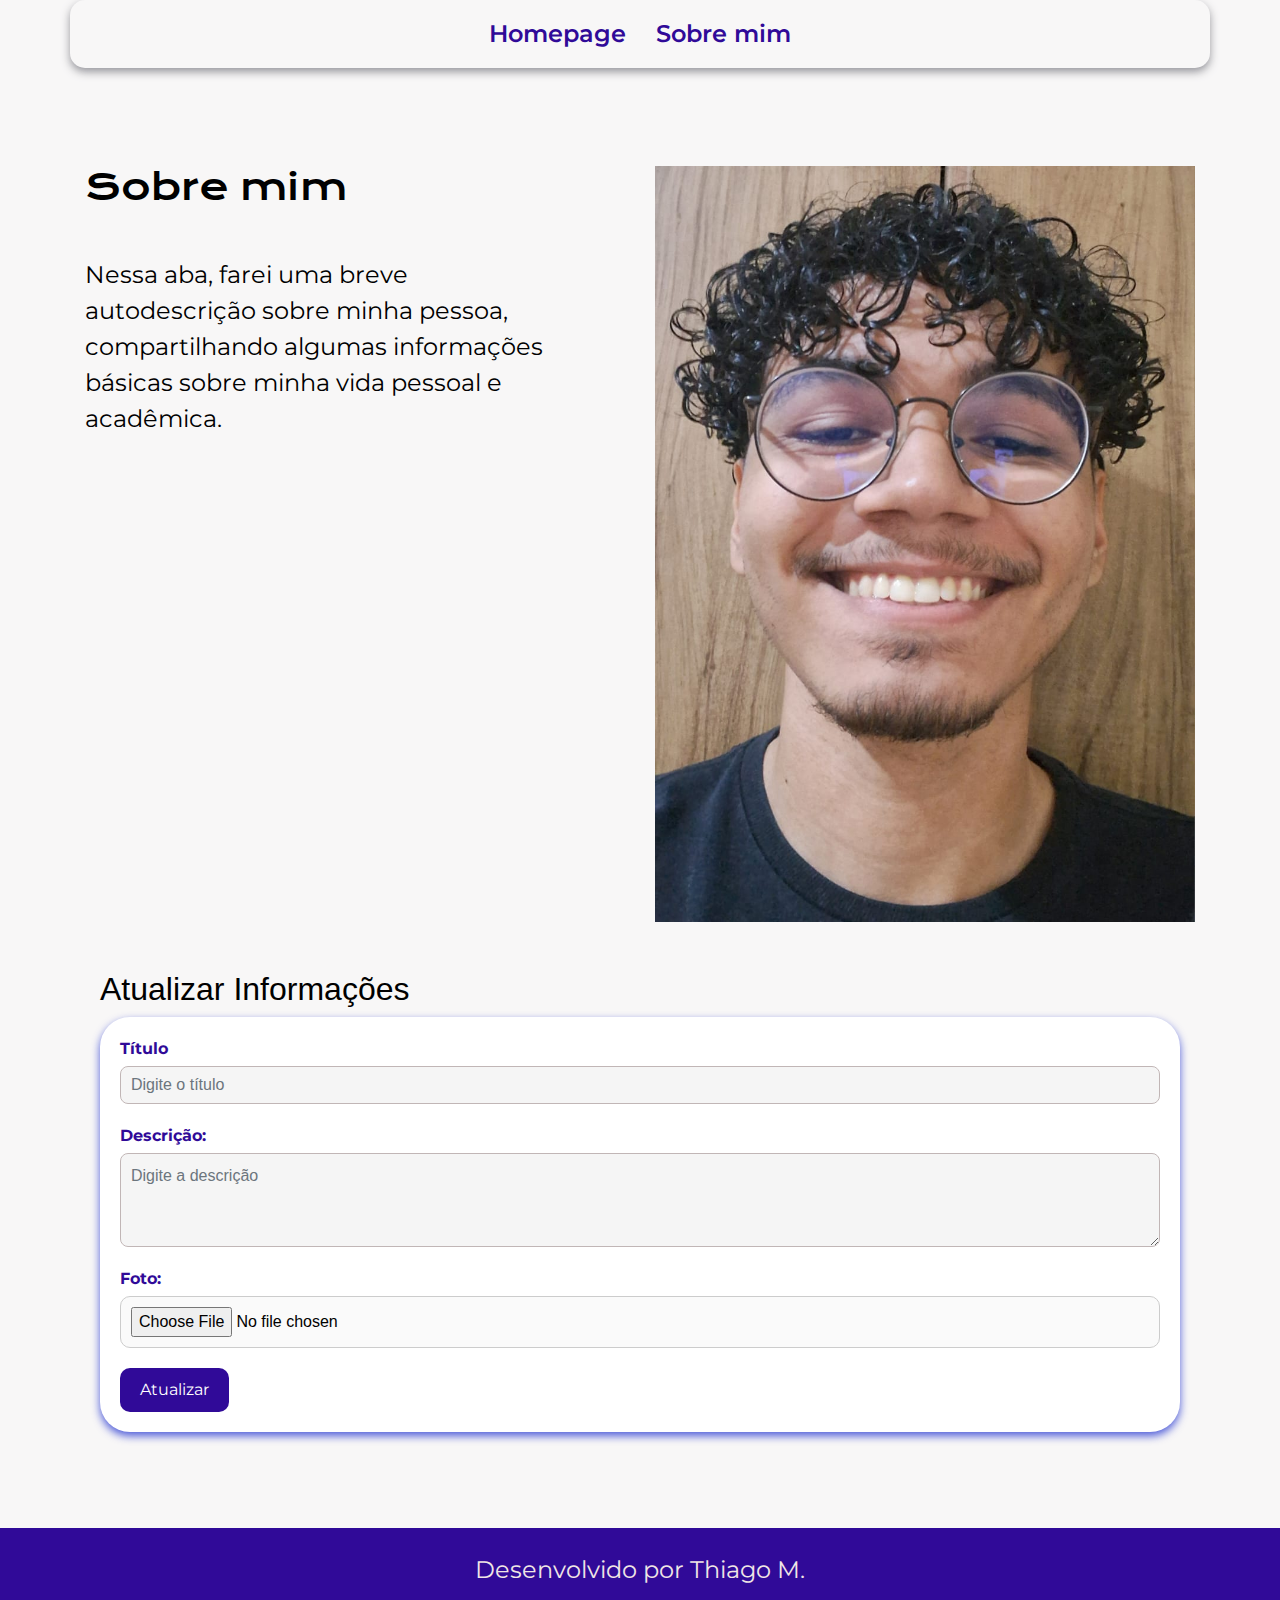
==== about.html @ 6e866ac7 "V1" ====
<!DOCTYPE html>
<html lang="pt-br">

<head>
    <meta charset="UTF-8">
    <meta http-equiv="X-UA-Compatible" content="IE=edge">
    <meta name="viewport" content="width=device-width, initial-scale=1.0">
    <title>Sobre mim</title>
    <link rel="stylesheet" href="https://stackpath.bootstrapcdn.com/bootstrap/4.5.2/css/bootstrap.min.css">
    <link rel="stylesheet" href="./styles/style.css">
</head>

<body class="d-flex flex-column min-vh-100">
    <header class="container">
        <nav class="row justify-content-center py-3 bg custom-nav">
            <a class="col-auto cabecalho__menu__link" href="index.html">Homepage</a>
            <a class="col-auto cabecalho__menu__link" href="about.html">Sobre mim</a>
        </nav>
    </header>

    <main class="container mt-5 flex-grow-1">
        <div class="row">
            <div class="col-md-6">
                <section class="apresentacao__conteudo">
                    <h1 class="apresentacao__conteudo__titulo" id="titulo">Sobre mim</h1>
                    <p class="apresentacao__conteudo__texto" id="descricao">Nessa aba, farei uma breve autodescrição sobre minha pessoa, compartilhando algumas informações básicas sobre minha vida pessoal e acadêmica.</p>
                </section>
            </div>
            <div class="col-md-6 text-center">
                <img class="img-fluid" id="foto" src="assets/thiago.jpeg" alt="Foto do Thiago Medeiros">
            </div>
        </div>

        <div class="container mt-5 mb-5">
            <h2>Atualizar Informações</h2>
            <form id="updateForm">
                <div class="form-group">
                    <label for="tituloInput"><strong>Título</label>
                    <input type="text" class="form-control" id="tituloInput" placeholder="Digite o título">
                </div>
                <div class="form-group">
                    <label for="descricaoInput">Descrição:</label>
                    <textarea class="form-control" id="descricaoInput" rows="3" placeholder="Digite a descrição"></textarea>
                </div>
                <div class="form-group">
                    <label for="fotoInput">Foto:</label>
                    <input type="file" class="form-control-file" id="fotoInput">
                </div>
                <button type="submit" class="btn btn-primary">Atualizar</button>
            </form>
        </div>
    </main>

    <footer class="text-center py-4 rodape mt-5">
        <p>Desenvolvido por Thiago M.</p>
    </footer>
    
    <script src="https://code.jquery.com/jquery-3.5.1.slim.min.js"></script>
    <script src="https://cdn.jsdelivr.net/npm/@popperjs/core@2.11.6/dist/umd/popper.min.js"></script>
    <script src="https://stackpath.bootstrapcdn.com/bootstrap/4.5.2/js/bootstrap.min.js"></script>
    <script>
        document.getElementById('updateForm').addEventListener('submit', function(event) {
            event.preventDefault();

            const titulo = document.getElementById('tituloInput').value;
            const descricao = document.getElementById('descricaoInput').value;
            const fotoInput = document.getElementById('fotoInput').files[0];

            if (titulo) document.getElementById('titulo').innerText = titulo;
            if (descricao) document.getElementById('descricao').innerText = descricao;
            if (fotoInput) {
                const reader = new FileReader();
                reader.onload = function(e) {
                    document.getElementById('foto').src = e.target.result;
                }
                reader.readAsDataURL(fotoInput);
            }
        });
    </script>
</body>

</html>
---- styles/style.css ----
@import url('https://fonts.googleapis.com/css2?family=Krona+One&family=Montserrat:wght@400;600&display=swap');

:root {
    --cor-primaria: #f8f7f7;
    --cor-secundaria: #000000;
    --cor-terciaria: #300a98;
    --cor-hover: #d4d1d1;

    --fonte-primaria: 'Krona One', sans-serif;
    --fonte-secundaria: 'Montserrat', sans-serif;
}

* {
    margin: 0;
    padding: 0;
}


body {
    box-sizing: border-box;
    background-color: var(--cor-primaria);
    color: var(--cor-secundaria);
}

.custom-nav {
    border-radius: 15px; /* Opcional: arredondamento dos cantos */
    box-shadow: 0 4px 8px rgba(141, 141, 147, 0.9); /* Opcional: sombra */
    margin-bottom: 50px;
}

.nav-link {
    color: white; /* Cor dos links */
    padding: 0.5rem 1rem; /* Espaçamento interno dos links */
}

.nav-link:hover {
    text-decoration: underline; /* Adiciona sublinhado ao passar o mouse */
}

.cabecalho {
    padding: 2% 0% 0% 15%;
}

.cabecalho__menu {
    display: flex;
    gap: 80px;
}

.cabecalho__menu__link {
    font-family: var(--fonte-secundaria);
    font-size: 1.5rem;
    font-weight: 600;
    color: var(--cor-terciaria);
    text-decoration: none;
}

.apresentacao {
    padding: 5% 15%;
    display: flex;
    align-items: center;
    justify-content: space-between;
    flex-wrap: wrap; /* Permite que os itens quebrem linha */
    margin-bottom: 90px;
}

.apresentacao__conteudo {
    width: 90%;
    display: flex;
    flex-direction: column;
    gap: 40px;
}

.apresentacao__conteudo__titulo {
    font-size: 2.25rem;
    font-family: var(--fonte-primaria);
}

.titulo-destaque {
    color: var(--cor-terciaria);
}

.apresentacao__conteudo__texto {
    font-size: 1.5rem;
    font-family: var(--fonte-secundaria);
}

.apresentacao__links {
    display: flex;
    flex-direction: column;
    justify-content: space-between;
    align-items: center;
    gap: 32px;
}

.apresentacao__links__subtitulo {
    font-family: var(--fonte-primaria);
    font-weight: 400;
    font-size: 1.5rem;
}

.apresentacao__links__link {
    display: flex;
    justify-content: center;
    align-items: center;
    gap: 16px;
    border: 4px solid var(--cor-hover);
    width: 30%;
    text-align: center;
    border-radius: 20px;
    font-size: 1.5rem;
    font-weight: 600;
    padding: 11.5px 0;
    text-decoration: none;
    color: var(--cor-secundaria);
    font-family: var(--fonte-secundaria);
}

.apresentacao__links__link:hover {
    background-color: var(--cor-hover);
}

.logo {
    filter: hue-rotate(130deg) brightness(0.4);
    padding: 10px; 
    border-radius: 10px;
    margin-right: -15px; 
}

.custom-size {
    border-radius: 40px;
    max-width: 100%;
    width: 70%;
    height: auto;
}

.rodape {
    color: var(--cor-primaria);
    background-color: var(--cor-terciaria);
    padding: 20px;
    text-align: center;
    font-family: var(--fonte-secundaria);
    font-size: 1.5rem;
    font-weight: 400;
    color: #f0e6e6;
}


#updateForm {
    background-color: #ffffff; /* Cor de fundo do formulário */
    padding: 20px; /* Espaçamento interno */
    border-radius: 30px; /* Cantos arredondados */
    box-shadow: 0 4px 8px rgba(7, 27, 204, 0.7); /* Sombra do formulário */
}

#updateForm h2 {
    font-family: var(--fonte-primaria); /* Fonte primária do título */
    color: var(--cor-terciaria); /* Cor do título */
    margin-bottom: 20px; /* Espaçamento inferior */
}

#updateForm .form-group {
    margin-bottom: 20px; /* Espaçamento inferior entre grupos de formulário */
}

#updateForm label {
    font-family: var(--fonte-secundaria); /* Fonte secundária para os rótulos */
    font-size: 1rem; /* Tamanho da fonte dos rótulos */
    color: var(--cor-terciaria); /* Cor dos rótulos */
    margin-bottom: 5px; /* Espaçamento inferior dos rótulos */
    display: block; /* Exibe os rótulos como blocos */
    color: var(--cor-terciaria);
}

#updateForm .form-control {
    border-radius: 8px; /* Cantos arredondados dos campos de texto */
    border: 1px solid #c1b6b6; /* Cor da borda */
    padding: 10px; /* Espaçamento interno dos campos de texto */
    font-size: 1rem; /* Tamanho da fonte dos campos de texto */
    background-color: #f5f5f5;
}

#updateForm .form-control-file {
    border-radius: 10px; /* Cantos arredondados dos campos de arquivo */
    border: 1px solid #ccc; /* Cor da borda */
    padding: 10px; /* Espaçamento interno dos campos de arquivo */
    background-color: #fafafa;
}

#updateForm button {
    background-color: var(--cor-terciaria); 
    border: none; /* Remove a borda padrão do botão */
    color: white; /* Cor do texto do botão */
    border-radius: 10px; /* Cantos arredondados do botão */
    padding: 10px 20px; /* Espaçamento interno do botão */
    font-size: 1rem; /* Tamanho da fonte do botão */
    font-family: var(--fonte-secundaria); /* Fonte do botão */
    cursor: pointer; /* Muda o cursor para pointer ao passar sobre o botão */
    transition: background-color 0.3s ease; /* Transição suave para a cor de fundo */
}


#updateForm button:hover {
    background-color: var(--cor-hover); /* Cor de fundo do botão ao passar o mouse */
}



/* Media Queries para Responsividade */

/* Para telas menores que 1200px */
@media (max-width: 1200px) {
    .cabecalho {
        padding: 2% 0% 0% 5%;
    }
    .cabecalho__menu {
        gap: 40px;
    }
    .apresentacao {
        padding: 5% 5%;
    }
    .apresentacao__conteudo {
        width: 100%;
    }
    .apresentacao__imagem {
        width: 50%;
        max-width: 300px;
    }
}

/* Para telas menores que 768px */
@media (max-width: 768px) {
    .cabecalho__menu {
        flex-direction: column;
        align-items: center;
        gap: 20px;
    }
    .apresentacao {
        flex-direction: column;
        text-align: center;
    }
    .apresentacao__conteudo {
        width: 100%;
        gap: 20px;
    }
    .apresentacao__imagem {
        width: 70%;
        max-width: 300px;
    }
    .apresentacao__links__link {
        width: 80%;
        font-size: 1.2rem;
    }
    
}

/* Para telas menores que 480px */
@media (max-width: 480px) {
    .cabecalho__menu__link {
        font-size: 1.2rem;
    }
    .apresentacao__conteudo__titulo {
        font-size: 1.8rem;
    }
    .apresentacao__conteudo__texto {
        font-size: 1.2rem;
    }
    .apresentacao__links__link {
        font-size: 1.2rem;
        padding: 16px 0;
    }
    .rodape {
        font-size: 1.2rem;
        padding: 16px;
    }
}
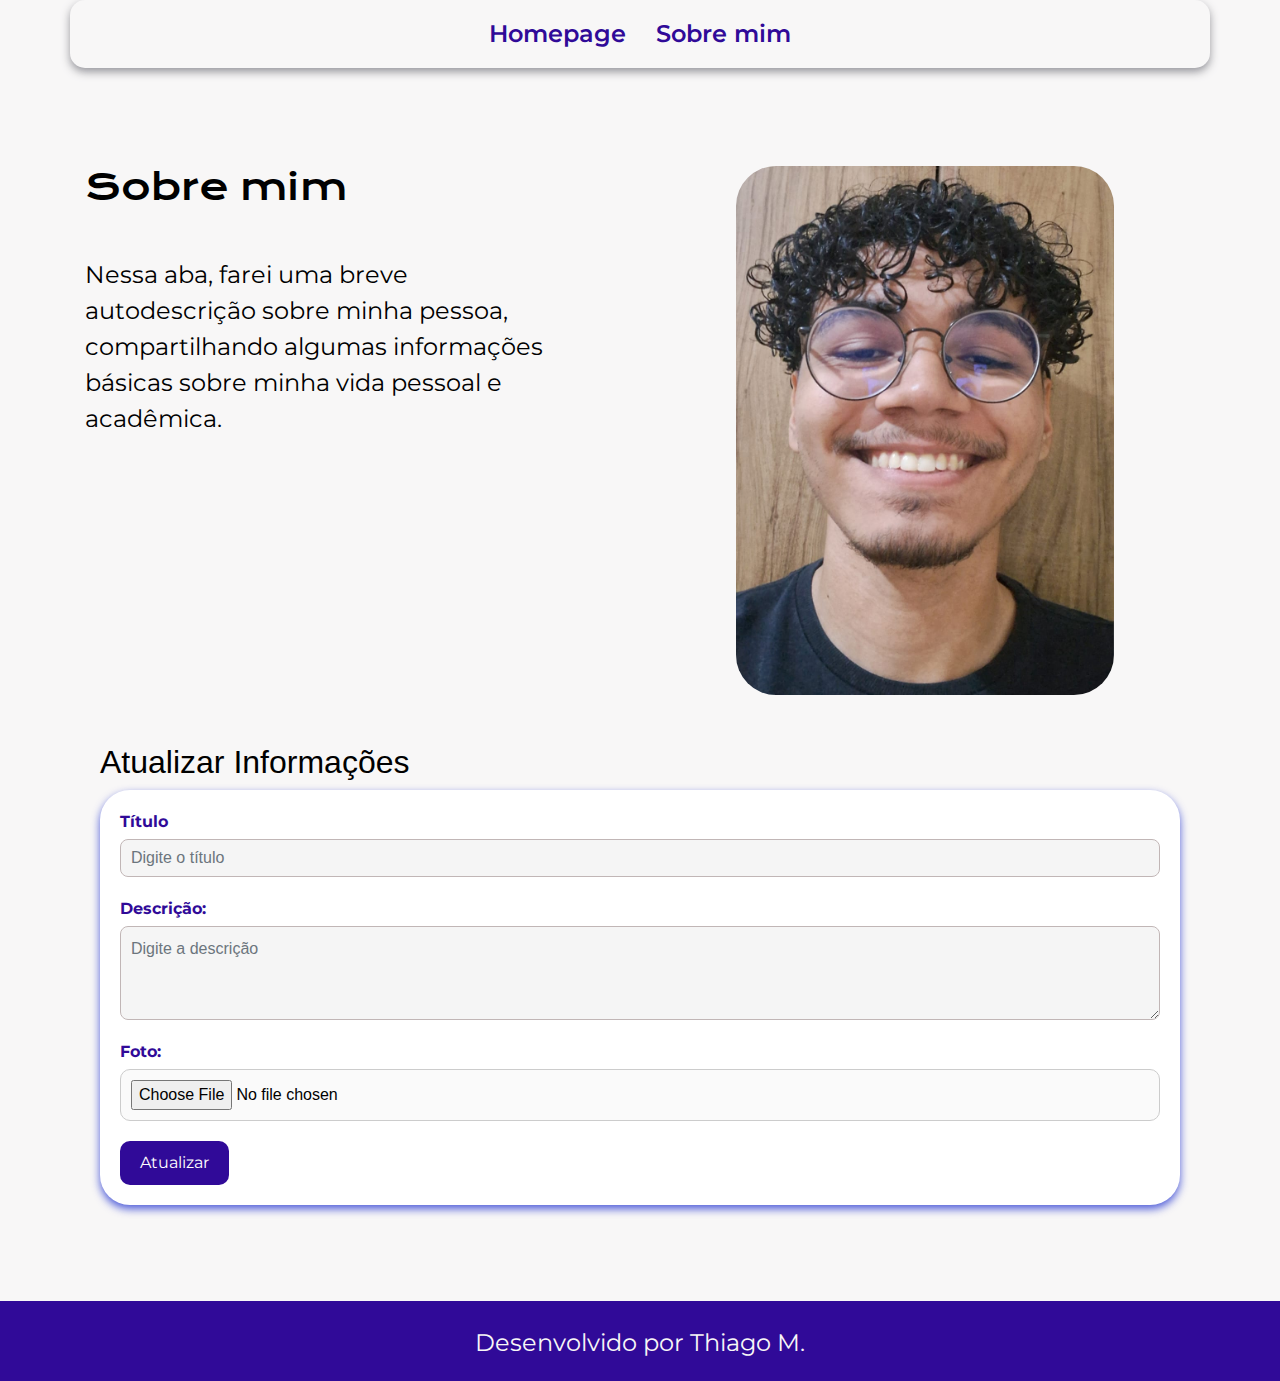
==== commit cc2b6e35: "V4" ====
--- a/about.html
+++ b/about.html
@@ -27,7 +27,7 @@
                 </section>
             </div>
             <div class="col-md-6 text-center">
-                <img class="img-fluid" id="foto" src="assets/thiago.jpeg" alt="Foto do Thiago Medeiros">
+                <img class="img-fluid custom-size" id="foto" src="assets/thiago.jpeg" alt="Foto do Thiago Medeiros">
             </div>
         </div>
 
--- a/styles/style.css
+++ b/styles/style.css
@@ -141,7 +141,7 @@
     font-family: var(--fonte-secundaria);
     font-size: 1.5rem;
     font-weight: 400;
-    color: #f0e6e6;
+    height: 80px;
 }
 
 
